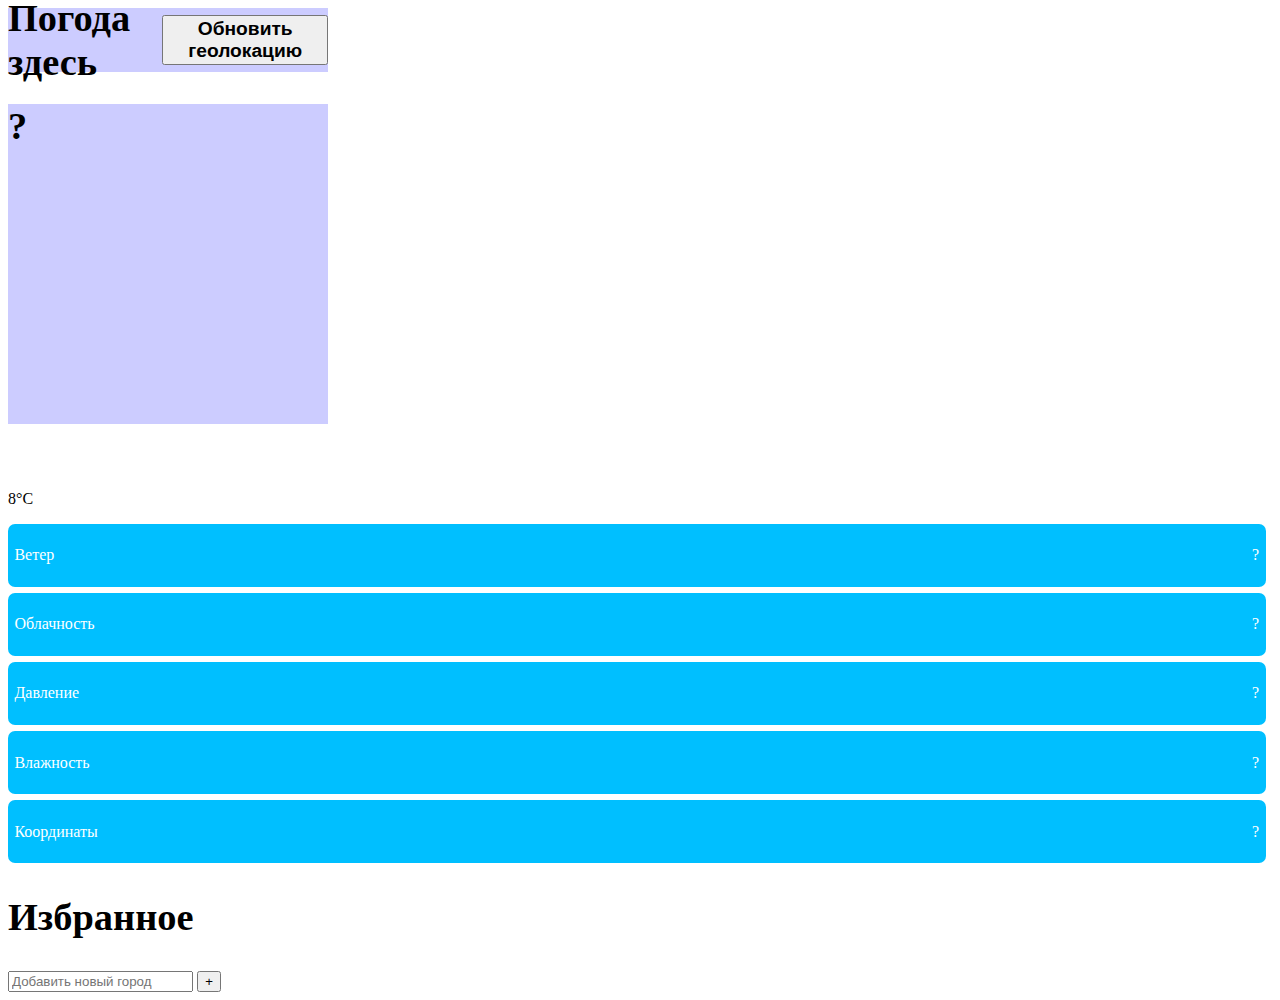
==== index.html @ d078554f "2lab" ====
<!DOCTYPE html>
<html lang="en">
<head>
    <meta charset="UTF-8">
    <title>weather</title>
    <link rel="stylesheet" href="./css/styles.css">
    <link rel="stylesheet" href="./pictures/sun.png">
    <link rel="icon" href="./pictures/sun.png">
    <meta name="viewport" content="width=device-width, initial-scale=1.0"/>
    <script src="js/index2.js"></script>
</head>

<body>

<header class="header">
    <h1 class="headerText">Погода здесь</h1>
    <button class="headerButton">
        <span class="refreshText">Обновить геолокацию</span>
        <i class="faRefresh"></i>
    </button>
</header>

<main class="weather">
    <section class="headerWeather">
        <div class="headerList">
            <h2 class="headerCity">?</h2>
            <div class="headerInf">
                <img class="headerImg"/>
                <p class="headerTemp">8°C</p>
            </div>
        </div>
        <ul class="headerList">
            <li class="headerWeatherType">
                <p class="headerType">Ветер</p>
                <p class="headerValue" id="hWind">?</p>
            </li>
            <li class="headerWeatherType">
                <p class="headerType">Облачность</p>
                <p class="headerValue" id="hCloudiness">?</p>
            </li>
            <li class="headerWeatherType">
                <p class="headerType">Давление</p>
                <p class="headerValue" id="hPressure">?</p>
            </li>
            <li class="headerWeatherType">
                <p class="headerType">Влажность</p>
                <p class="headerValue" id="hHumidity">?</p>
            </li>
            <li class="headerWeatherType">
                <p class="headerType">Координаты</p>
                <p class="headerValue" id="hCoordinates">?</p>
            </li>
        </ul>
    </section>

    <section class="favorites">
        <h2 class="favoritesText">Избранное</h2>
        <form class="favForm">
            <input class="favInput" placeholder="Добавить новый город"/>
            <button class="addButton"><i class="favPluse">+</i></button>
        </form>
    </section>

    <ul class="favWeather">
        <template id="temp">
            <li>
                <ul class="favList">
                    <li class="favWeatherTitle">
                        <h3 class="favCity"></h3>
                        <p class="favTemperature"></p>
                        <img class="favImg" src=""/>
                        <button class="favButton"><i class="faClose">x</i></button>
                    </li>
                    <li class="favWeatherType">
                        <p class="favType">Ветер</p>
                        <p class="favValue" id="favorites-wind"></p>
                    </li>
                    <li class="favWeatherType">
                        <p class="favType">Облачность</p>
                        <p class="favValue" id="favorites-cloudiness"></p>
                    </li>
                    <li class="favWeatherType">
                        <p class="favType">Давление</p>
                        <p class="favValue" id="favorites-pressure"></p>
                    </li>
                    <li class="favWeatherType">
                        <p class="favType">Влажность</p>
                        <p class="favValue" id="favorites-humidity"></p>
                    </li>
                    <li class="favWeatherType">
                        <p class="favType">Координаты</p>
                        <p class="favValue" id="favorites-coordinates"></p>
                    </li>
                </ul>
            </li>
        </template>
    </ul>
</main>
</body>
</html>
---- css/styles.css ----
* {
    box-sizing: border-box;
}

body {
    overflow-x: scroll;
}

.wrapper {
    display: flex;
    flex-flow: row wrap;
    text-align: center;
}

.wrapper > * {
    padding: 1vmax;
    margin: 1vmax;
    flex: 1 100%;
    border-radius: 1vmax;
}

header {
    height: 5vmax;
    width: 25vmax;
    display: flex;
    justify-content: space-between;
    align-items: center;
    background-color: #CCCCFF;
}

.headerCity {
    height: 25vmax;
    width: 25vmax;
    text-align: left;

    background-color: #CCCCFF;
}

.headerCityTempurature {
    display: flex;
    justify-content: space-around;
    align-items: center;
    height: 12vmax;
}

.headerInformation {
    height: 25vmax;
    width: 25vmax;
    display: flex;
    justify-content: center;
    align-items: center;
    background-color: #CCCCFF;
}

.button {
    text-align: center;
    width: 20%;
    height: 150%;
    font-size: 80%;
    color: white;
    text-decoration: none;
    border-radius: 50px;
    background: #77108e;
    transition: 0.2s;
    margin-left: 2%;
}

.button:active {
    background: #00FFFF;
    box-shadow: 0 3vmax #00FFFF inset;
    color: black;
}

.refreshButton:hover {
    background-color: #80A6FF;
}

.break {
    flex-basis: 100%;
    height: 0;
    margin: 0;
    padding: 0;
}

.favourites {
    height: 5vmax;
    width: 25vmax;

    display: flex;
    justify-content: flex-start;
    align-items: center;

    background-color: #CCCCFF;
}

.favouritesAddCity {
    height: 5vmax;
    width: 25vmax;

    display: flex;
    justify-content: space-between;
    align-items: center;

    background-color: #CCCCFF;
}

.city {
    margin-top: 3vmax;
    height: 25vmax;
    width: 25vmax;

    display: flex;
    flex-direction: column;
    justify-content: center;
    align-items: center;

    background-color: #CCCCFF;
}

.cityInformation {
    display: flex;
    justify-content: space-between;
    align-items: center;

    height: 7vmax;
    width: 45vmax;
}

.refreshButton {
    text-align: center;
    width: 20%;
    height: 150%;
    font-size: 80%;
    color: white;
    text-decoration: none;
    border-radius: 50px;
    background: #00BFFF;
    transition: 0.2s;
    margin-left: 2%;
}

.refreshButton:hover {
    background: #80A6FF;
}

.refreshButton:active {
    background: #00FFFF;
    box-shadow: 0 3vmax #00FFFF inset;
    color: black;
}

.round {
    width: 8vmax;
    height: 4.5vmax;
    font-size: 2vmax;
    color: white;
    text-decoration: none;
    border-radius: 100vmax;
    background: #00BFFF;
    transition: 0.2s;
    margin-left: 2%;
}

.round:hover { background: #80A6FF; }

.round:active {
    background: #00FFFF;
    box-shadow: 0 3vmax #00FFFF inset;
    color: black;
}

.imgHeaderCity {
    width: 12vmax;
    height: 12vmax;
    float: left;
}

.imgCityWeather {
    width: 6vmax;
    height: 6vmax;
}

ul {
    list-style-type: none;
    padding: 0;
    margin: 0;
    width: 100%;
}

ul li {
    padding: 0.5vmax;

    display: flex;
    justify-content: space-between;

}

li {
    margin: 0.5vmax;
    margin-left: 0%;
    background-color: #00BFFF;
    color: white;
    border-color: black;
    border-radius: 7px;
}

.addNewCity {
    height: 3.5vmax;
    font-size: 1vmax;
    border-radius: 5vmax;
    font-family: inherit;
    padding: 0.25em 0.5em;
    flex: 1;
}

h1 {
    font-size: 3vmax;
}

h2 {
    font-size: 3vmax;
}

h3 {
    font-size: 3vmax;
}

h4 {
    font-size: 2vmax;
}

.headerTempurature {
    font-size: 5vmax;
}

.temperatureInformation {
    font-size: 2vmax;
}

span {
    font-weight: bold;
    font-size: 1.5vmax;
}

@media screen and (min-width: 1000px) {
    .headerCity, .headerInformation, .favourites, .favouritesAddCity, .city {
        flex: 1 1 0;
    }
    .button{
        background-color: #00BFFF;
    }
}

@media screen and (min-width: 320px) {
    body {
        overflow-x: hidden;
    }
}
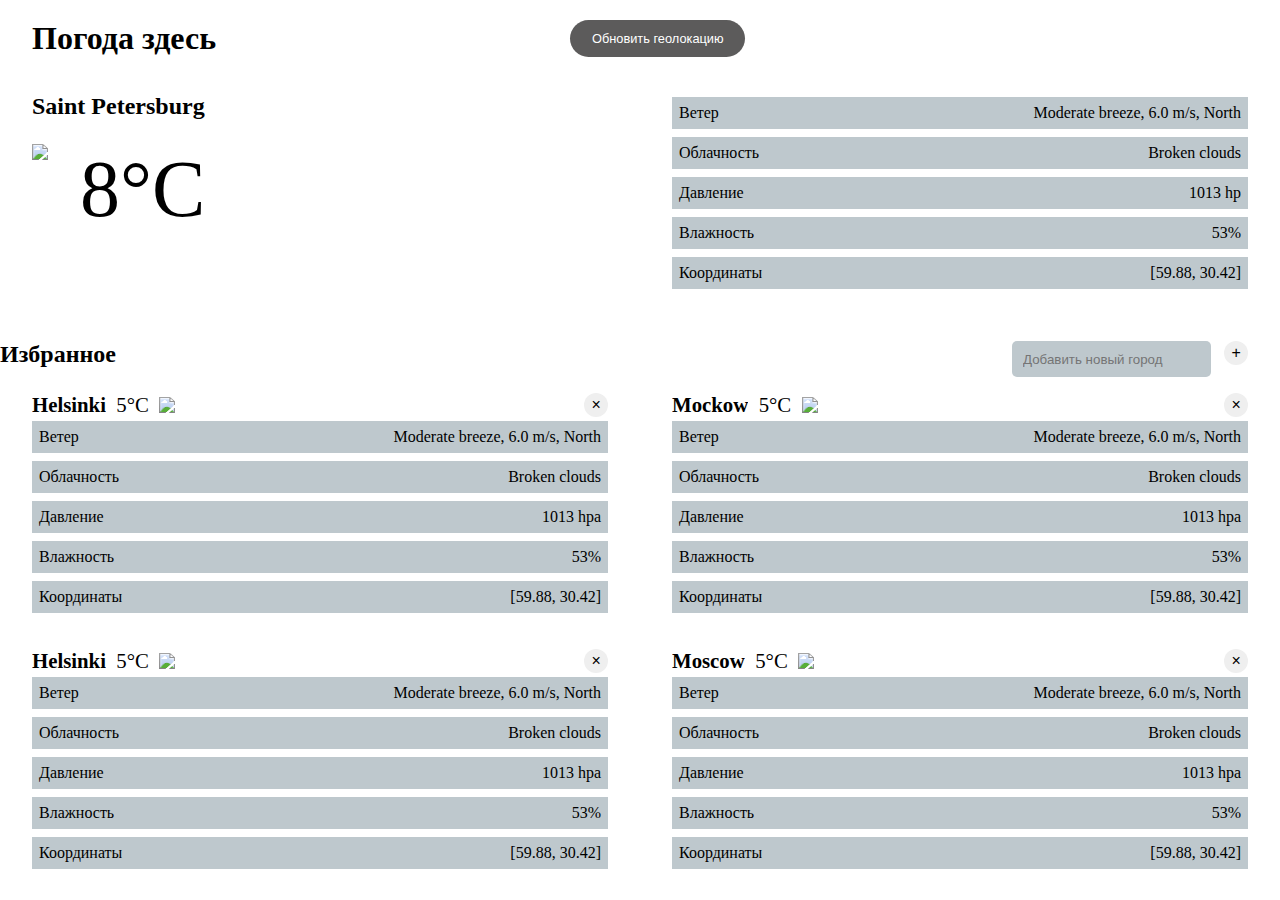
==== commit 17f6249b: "4/5" ====
--- a/index.html
+++ b/index.html
@@ -7,48 +7,45 @@
     <link rel="stylesheet" href="./pictures/sun.png">
     <link rel="icon" href="./pictures/sun.png">
     <meta name="viewport" content="width=device-width, initial-scale=1.0"/>
-    <script src="js/index2.js"></script>
 </head>
 
 <body>
 
-<header class="header">
+<header>
     <h1 class="headerText">Погода здесь</h1>
-    <button class="headerButton">
-        <span class="refreshText">Обновить геолокацию</span>
-        <i class="faRefresh"></i>
-    </button>
+    <button type="submit" class="headerButton">Обновить геолокацию</button>
 </header>
 
 <main class="weather">
     <section class="headerWeather">
         <div class="headerList">
-            <h2 class="headerCity">?</h2>
+            <h2 class="headerCity">Saint Petersburg</h2>
             <div class="headerInf">
-                <img class="headerImg"/>
-                <p class="headerTemp">8°C</p>
+                <img class="headerImg" src="pictures/sun.png"/>
+                <p class="headerTemp">8&#176;C</p>
             </div>
         </div>
+
         <ul class="headerList">
-            <li class="headerWeatherType">
+            <li>
                 <p class="headerType">Ветер</p>
-                <p class="headerValue" id="hWind">?</p>
+                <p class="headerValue">Moderate breeze, 6.0 m/s, North</p>
             </li>
-            <li class="headerWeatherType">
+            <li>
                 <p class="headerType">Облачность</p>
-                <p class="headerValue" id="hCloudiness">?</p>
+                <p class="headerValue">Broken clouds</p>
             </li>
-            <li class="headerWeatherType">
+            <li>
                 <p class="headerType">Давление</p>
-                <p class="headerValue" id="hPressure">?</p>
+                <p class="headerValue">1013 hp</p>
             </li>
-            <li class="headerWeatherType">
+            <li>
                 <p class="headerType">Влажность</p>
-                <p class="headerValue" id="hHumidity">?</p>
+                <p class="headerValue">53%</p>
             </li>
-            <li class="headerWeatherType">
+            <li>
                 <p class="headerType">Координаты</p>
-                <p class="headerValue" id="hCoordinates">?</p>
+                <p class="headerValue">[59.88, 30.42]</p>
             </li>
         </ul>
     </section>
@@ -61,40 +58,124 @@
         </form>
     </section>
 
-    <ul class="favWeather">
-        <template id="temp">
-            <li>
-                <ul class="favList">
-                    <li class="favWeatherTitle">
-                        <h3 class="favCity"></h3>
-                        <p class="favTemperature"></p>
-                        <img class="favImg" src=""/>
-                        <button class="favButton"><i class="faClose">x</i></button>
-                    </li>
-                    <li class="favWeatherType">
-                        <p class="favType">Ветер</p>
-                        <p class="favValue" id="favorites-wind"></p>
-                    </li>
-                    <li class="favWeatherType">
-                        <p class="favType">Облачность</p>
-                        <p class="favValue" id="favorites-cloudiness"></p>
-                    </li>
-                    <li class="favWeatherType">
-                        <p class="favType">Давление</p>
-                        <p class="favValue" id="favorites-pressure"></p>
-                    </li>
-                    <li class="favWeatherType">
-                        <p class="favType">Влажность</p>
-                        <p class="favValue" id="favorites-humidity"></p>
-                    </li>
-                    <li class="favWeatherType">
-                        <p class="favType">Координаты</p>
-                        <p class="favValue" id="favorites-coordinates"></p>
-                    </li>
-                </ul>
+    <section class="favWeather">
+        <ul class="favList">
+            <li class="favWeatherTitle">
+                <h3 class="favCity">Helsinki</h3>
+                <p class="favTemperature">5&#176;C</p>
+                <img class="favImg" src="pictures/sun.png"/>
+                <button class="favButton"><i class="faClose">&times;</i></button>
             </li>
-        </template>
-    </ul>
+
+            <li class="favWeatherType">
+                <p class="favType">Ветер</p>
+                <p class="favValue">Moderate breeze, 6.0 m/s, North</p>
+            </li>
+            <li class="favWeatherType">
+                <p class="favType">Облачность</p>
+                <p class="favValue">Broken clouds</p>
+            </li>
+            <li class="favWeatherType">
+                <p class="favType">Давление</p>
+                <p class="favValue">1013 hpa</p>
+            </li>
+            <li class="favWeatherType">
+                <p class="favType">Влажность</p>
+                <p class="favValue">53%</p>
+            </li>
+            <li class="favWeatherType">
+                <p class="favType">Координаты</p>
+                <p class="favValue">[59.88, 30.42]</p>
+            </li>
+        </ul>
+
+        <ul class="favList">
+            <li class="favWeatherTitle">
+                <h3 class="favCity">Mockow</h3>
+                <p class="favTemperature">5&#176;C</p>
+                <img class="favImg" src="pictures/sun.png"/>
+                <button class="favButton"><i class="faClose">&times;</i></button>
+            </li>
+            <li class="favWeatherType">
+                <p class="favType">Ветер</p>
+                <p class="favValue">Moderate breeze, 6.0 m/s, North</p>
+            </li>
+            <li class="favWeatherType">
+                <p class="favType">Облачность</p>
+                <p class="favValue">Broken clouds</p>
+            </li>
+            <li class="favWeatherType">
+                <p class="favType">Давление</p>
+                <p class="favValue">1013 hpa</p>
+            </li>
+            <li class="favWeatherType">
+                <p class="favType">Влажность</p>
+                <p class="favValue">53%</p>
+            </li>
+            <li class="favWeatherType">
+                <p class="favType">Координаты</p>
+                <p class="favValue">[59.88, 30.42]</p>
+            </li>
+        </ul>
+
+        <ul class="favList">
+            <li class="favWeatherTitle">
+                <h3 class="favCity">Helsinki</h3>
+                <p class="favTemperature">5&#176;C</p>
+                <img class="favImg" src="pictures/sun.png"/>
+                <button class="favButton"><i class="faClose">&times;</i></button>
+            </li>
+            <li class="favWeatherType">
+                <p class="favType">Ветер</p>
+                <p class="favValue">Moderate breeze, 6.0 m/s, North</p>
+            </li>
+            <li class="favWeatherType">
+                <p class="favType">Облачность</p>
+                <p class="favValue">Broken clouds</p>
+            </li>
+            <li class="favWeatherType">
+                <p class="favType">Давление</p>
+                <p class="favValue">1013 hpa</p>
+            </li>
+            <li class="favWeatherType">
+                <p class="favType">Влажность</p>
+                <p class="favValue">53%</p>
+            </li>
+            <li class="favWeatherType">
+                <p class="favType">Координаты</p>
+                <p class="favValue">[59.88, 30.42]</p>
+            </li>
+        </ul>
+
+        <ul class="favList">
+            <li class="favWeatherTitle">
+                <h3 class="favCity">Moscow</h3>
+                <p class="favTemperature">5&#176;C</p>
+                <img class="favImg" src="pictures/sun.png"/>
+                <button class="favButton"><i class="faClose">&times;</i></button>
+            </li>
+            <li class="favWeatherType">
+                <p class="favType">Ветер</p>
+                <p class="favValue">Moderate breeze, 6.0 m/s, North</p>
+            </li>
+            <li class="favWeatherType">
+                <p class="favType">Облачность</p>
+                <p class="favValue">Broken clouds</p>
+            </li>
+            <li class="favWeatherType">
+                <p class="favType">Давление</p>
+                <p class="favValue">1013 hpa</p>
+            </li>
+            <li class="favWeatherType">
+                <p class="favType">Влажность</p>
+                <p class="favValue">53%</p>
+            </li>
+            <li class="favWeatherType">
+                <p class="favType">Координаты</p>
+                <p class="favValue">[59.88, 30.42]</p>
+            </li>
+        </ul>
+    </section>
 </main>
 </body>
 </html>--- a/css/styles.css
+++ b/css/styles.css
@@ -1,258 +1,235 @@
 * {
-    box-sizing: border-box;
-}
-
+    margin: 0;
+    padding: 0;
+    border: 0;
+}
+
+html,
 body {
-    overflow-x: scroll;
-}
-
-.wrapper {
-    display: flex;
-    flex-flow: row wrap;
+    min-height: 100%;
+    width: 100%;
+}
+
+ul,
+li {
+    list-style: none;
+}
+
+img {
+    max-width: 100%;
+    display: block;
+    object-fit: cover;
+}
+
+button {
+    cursor: pointer;
+}
+
+header {
+    display: grid;
+    grid-template-columns: 3fr 1fr 3fr;
+    margin-top: 20px;
+    margin-bottom: 20px;
+    margin-left: 2em;
+}
+.headerButton {
     text-align: center;
-}
-
-.wrapper > * {
-    padding: 1vmax;
-    margin: 1vmax;
-    flex: 1 100%;
-    border-radius: 1vmax;
-}
-
-header {
-    height: 5vmax;
-    width: 25vmax;
-    display: flex;
-    justify-content: space-between;
-    align-items: center;
-    background-color: #CCCCFF;
-}
-
-.headerCity {
-    height: 25vmax;
-    width: 25vmax;
-    text-align: left;
-
-    background-color: #CCCCFF;
-}
-
-.headerCityTempurature {
-    display: flex;
-    justify-content: space-around;
-    align-items: center;
-    height: 12vmax;
-}
-
-.headerInformation {
-    height: 25vmax;
-    width: 25vmax;
-    display: flex;
-    justify-content: center;
-    align-items: center;
-    background-color: #CCCCFF;
-}
-
-.button {
-    text-align: center;
-    width: 20%;
-    height: 150%;
+    padding: 0.5em;
     font-size: 80%;
     color: white;
     text-decoration: none;
     border-radius: 50px;
-    background: #77108e;
+    background: #5c5b5b;
     transition: 0.2s;
     margin-left: 2%;
 }
 
-.button:active {
-    background: #00FFFF;
-    box-shadow: 0 3vmax #00FFFF inset;
-    color: black;
-}
-
-.refreshButton:hover {
-    background-color: #80A6FF;
-}
-
-.break {
-    flex-basis: 100%;
-    height: 0;
-    margin: 0;
-    padding: 0;
-}
-
-.favourites {
-    height: 5vmax;
-    width: 25vmax;
-
-    display: flex;
-    justify-content: flex-start;
+.headerButton:hover {
+    background: #89898b;
+}
+
+.headerButton:active {
+    background: #050505;
+    box-shadow: 0 3vmax #000000 inset;
+    color: white;
+}
+
+.headerWeather {
+    display: grid;
+    grid-template-columns: 1fr 1fr;
+    justify-content: space-between;
+}
+.headerList {
+    display: flex;
+    padding: 1em 2em 1em 2em;
+    flex-direction: column;
+    justify-items: center;
+    margin-bottom: 2em;
+}
+.favWeather {
+    display: grid;
+    grid-template-columns: 1fr 1fr;
+    justify-content: space-between;
+}
+
+.headerInf {
+    display: flex;
     align-items: center;
-
-    background-color: #CCCCFF;
-}
-
-.favouritesAddCity {
-    height: 5vmax;
-    width: 25vmax;
-
-    display: flex;
-    justify-content: space-between;
+}
+.headerImg {
+    align-self: flex-start;
+    max-width: 8em;
+    max-height: 8em;
+    margin-right: 2em;
+}
+.headerTemp {
+    font-size: 5em;
+}
+.headerCity {
+    margin-bottom: 1em;
+}
+
+.headerList li {
+    display: flex;
+    background-color: #BEC8CD;
+    padding: 7px;
+    justify-content: space-between;
+    margin: 0.25em 0 0.25em 0;
+}
+
+.favorites {
+    display: grid;
+    grid-template-columns: 1fr 1fr;
+}
+.favForm {
+    display: flex;
+    justify-content: flex-end;
+    padding-right: 2em;
+}
+.favInput {
+    background-color: #BEC8CD;
+    padding: 0.8em;
+    margin-right: 1em;
+    border-radius: 5px;
+}
+.addButton {
+    font-size: 1em;
+    width: 1.5em;
+    height: 1.5em;
+    border-radius: 50%;
+}
+
+.favList {
+    display: flex;
+    flex-direction: column;
+    padding: 1em 2em 1em 2em;
+    justify-items: center;
+}
+.favWeatherTitle {
+    display: flex;
     align-items: center;
-
-    background-color: #CCCCFF;
-}
-
-.city {
-    margin-top: 3vmax;
-    height: 25vmax;
-    width: 25vmax;
-
-    display: flex;
-    flex-direction: column;
-    justify-content: center;
-    align-items: center;
-
-    background-color: #CCCCFF;
-}
-
-.cityInformation {
-    display: flex;
-    justify-content: space-between;
-    align-items: center;
-
-    height: 7vmax;
-    width: 45vmax;
-}
-
-.refreshButton {
-    text-align: center;
-    width: 20%;
-    height: 150%;
-    font-size: 80%;
-    color: white;
-    text-decoration: none;
-    border-radius: 50px;
-    background: #00BFFF;
-    transition: 0.2s;
-    margin-left: 2%;
-}
-
-.refreshButton:hover {
-    background: #80A6FF;
-}
-
-.refreshButton:active {
-    background: #00FFFF;
-    box-shadow: 0 3vmax #00FFFF inset;
-    color: black;
-}
-
-.round {
-    width: 8vmax;
-    height: 4.5vmax;
-    font-size: 2vmax;
-    color: white;
-    text-decoration: none;
-    border-radius: 100vmax;
-    background: #00BFFF;
-    transition: 0.2s;
-    margin-left: 2%;
-}
-
-.round:hover { background: #80A6FF; }
-
-.round:active {
-    background: #00FFFF;
-    box-shadow: 0 3vmax #00FFFF inset;
-    color: black;
-}
-
-.imgHeaderCity {
-    width: 12vmax;
-    height: 12vmax;
-    float: left;
-}
-
-.imgCityWeather {
-    width: 6vmax;
-    height: 6vmax;
-}
-
-ul {
-    list-style-type: none;
-    padding: 0;
-    margin: 0;
-    width: 100%;
-}
-
-ul li {
-    padding: 0.5vmax;
-
-    display: flex;
-    justify-content: space-between;
-
-}
-
-li {
-    margin: 0.5vmax;
-    margin-left: 0%;
-    background-color: #00BFFF;
-    color: white;
-    border-color: black;
-    border-radius: 7px;
-}
-
-.addNewCity {
-    height: 3.5vmax;
-    font-size: 1vmax;
-    border-radius: 5vmax;
-    font-family: inherit;
-    padding: 0.25em 0.5em;
-    flex: 1;
-}
-
-h1 {
-    font-size: 3vmax;
-}
-
-h2 {
-    font-size: 3vmax;
-}
-
-h3 {
-    font-size: 3vmax;
-}
-
-h4 {
-    font-size: 2vmax;
-}
-
-.headerTempurature {
-    font-size: 5vmax;
-}
-
-.temperatureInformation {
-    font-size: 2vmax;
-}
-
-span {
-    font-weight: bold;
-    font-size: 1.5vmax;
-}
-
-@media screen and (min-width: 1000px) {
-    .headerCity, .headerInformation, .favourites, .favouritesAddCity, .city {
-        flex: 1 1 0;
-    }
-    .button{
-        background-color: #00BFFF;
-    }
-}
-
-@media screen and (min-width: 320px) {
-    body {
-        overflow-x: hidden;
-    }
-}
+}
+.favCity {
+    min-width: 0;
+    margin-right: 0.5em;
+    font-size: 1.3em;
+    text-overflow: ellipsis;
+    overflow: hidden;
+    white-space: nowrap;
+}
+.favTemperature {
+    margin-right: 0.5em;
+    font-size: 1.3em;
+}
+.favImg {
+    max-height: 2em;
+    margin-right: auto;
+}
+.favButton {
+    font-size: 1em;
+    min-width: 1.5em;
+    width: 1.5em;
+    height: 1.5em;
+    border-radius: 50%;
+}
+.favWeatherType {
+    display: flex;
+    background-color: #BEC8CD;
+    padding: 7px;
+    justify-content: space-between;
+    margin: 0.25em 0 0.25em;
+}
+
+@media screen and (max-width: 695px) {
+    h1 {
+        font-size: 1.6em;
+    }
+
+    h2 {
+        font-size: 1.2em;
+    }
+
+    p {
+        font-size: 0.8em;
+    }
+
+    header {
+        margin-left: 2em;
+    }
+
+
+    .refreshGeo {
+        display: none;
+    }
+
+    .favorites {
+        grid-template-columns: 1fr;
+        margin-left: 1.5em;
+    }
+
+    .favForm{
+        display: flex;
+        justify-content: flex-start;
+    }
+
+    .headerWeather {
+        grid-template-columns: 1fr;
+    }
+    .headerList {
+        margin-bottom: 0;
+    }
+    .favWeather {
+        grid-template-columns: 1fr;
+        margin: 0 1em 0 1em;
+    }
+
+    .favInput{
+        width: 100%;
+    }
+
+    .headerImg {
+        max-width: 4em;
+        max-height: 4em;
+        margin-right: 0.8em;
+    }
+    .headerTemp {
+        font-size: 3em;
+    }
+    .headerCity {
+        margin-bottom: 1em;
+    }
+
+    .favList {
+        padding: 0.3em 0.6em 0.3em 0.6em;
+    }
+    .favCity {
+        font-size: 1.1em;
+    }
+    .favTemperature {
+        font-size: 1.1em;
+    }
+    .favImg {
+        max-height: 1em;
+        margin-right: auto;
+    }
+}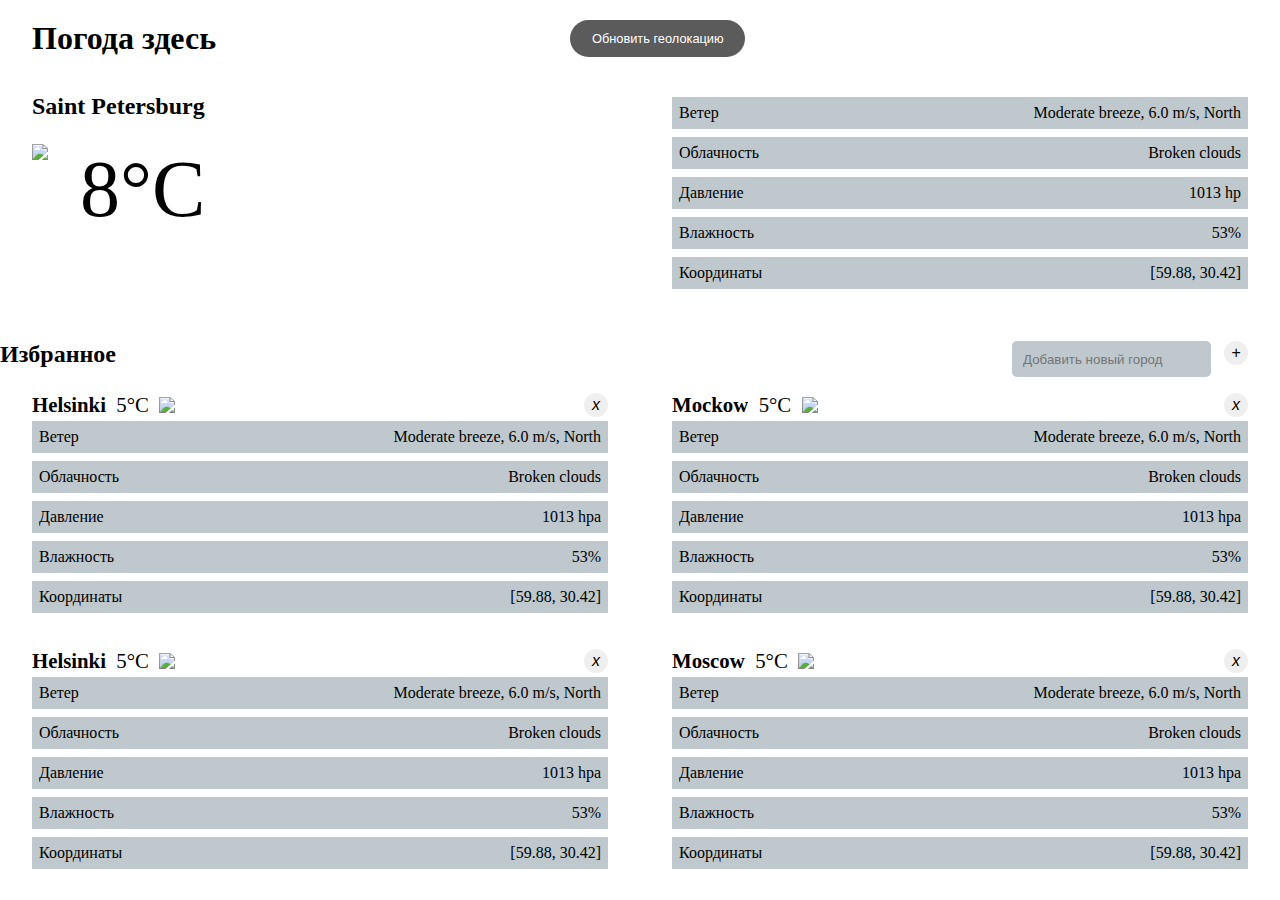
==== commit 29f1d50f: "Merge branch 'master' into lab1" ====
--- a/index.html
+++ b/index.html
@@ -11,9 +11,11 @@
 
 <body>
 
-<header>
+<header class="header">
     <h1 class="headerText">Погода здесь</h1>
-    <button type="submit" class="headerButton">Обновить геолокацию</button>
+    <button class="headerButton">
+        <span class="refreshText">Обновить геолокацию</span>
+    </button>
 </header>
 
 <main class="weather">
@@ -22,28 +24,28 @@
             <h2 class="headerCity">Saint Petersburg</h2>
             <div class="headerInf">
                 <img class="headerImg" src="pictures/sun.png"/>
-                <p class="headerTemp">8&#176;C</p>
+                <p class="headerTemp">8°C</p>
             </div>
         </div>
 
         <ul class="headerList">
-            <li>
+            <li class="headerWeatherType">
                 <p class="headerType">Ветер</p>
                 <p class="headerValue">Moderate breeze, 6.0 m/s, North</p>
             </li>
-            <li>
+            <li class="headerWeatherType">
                 <p class="headerType">Облачность</p>
                 <p class="headerValue">Broken clouds</p>
             </li>
-            <li>
+            <li class="headerWeatherType">
                 <p class="headerType">Давление</p>
                 <p class="headerValue">1013 hp</p>
             </li>
-            <li>
+            <li class="headerWeatherType">
                 <p class="headerType">Влажность</p>
                 <p class="headerValue">53%</p>
             </li>
-            <li>
+            <li class="headerWeatherType">
                 <p class="headerType">Координаты</p>
                 <p class="headerValue">[59.88, 30.42]</p>
             </li>
@@ -59,122 +61,122 @@
     </section>
 
     <section class="favWeather">
-        <ul class="favList">
-            <li class="favWeatherTitle">
-                <h3 class="favCity">Helsinki</h3>
-                <p class="favTemperature">5&#176;C</p>
-                <img class="favImg" src="pictures/sun.png"/>
-                <button class="favButton"><i class="faClose">&times;</i></button>
-            </li>
+                <ul class="favList">
+                    <li class="favWeatherTitle">
+                        <h3 class="favCity">Helsinki</h3>
+                        <p class="favTemperature">5°C</p>
+                        <img class="favImg" src="pictures/sun.png"/>
+                        <button class="favButton"><i class="faClose">x</i></button>
+                    </li>
 
-            <li class="favWeatherType">
-                <p class="favType">Ветер</p>
-                <p class="favValue">Moderate breeze, 6.0 m/s, North</p>
-            </li>
-            <li class="favWeatherType">
-                <p class="favType">Облачность</p>
-                <p class="favValue">Broken clouds</p>
-            </li>
-            <li class="favWeatherType">
-                <p class="favType">Давление</p>
-                <p class="favValue">1013 hpa</p>
-            </li>
-            <li class="favWeatherType">
-                <p class="favType">Влажность</p>
-                <p class="favValue">53%</p>
-            </li>
-            <li class="favWeatherType">
-                <p class="favType">Координаты</p>
-                <p class="favValue">[59.88, 30.42]</p>
-            </li>
-        </ul>
+                    <li class="favWeatherType">
+                        <p class="favType">Ветер</p>
+                        <p class="favValue">Moderate breeze, 6.0 m/s, North</p>
+                    </li>
+                    <li class="favWeatherType">
+                        <p class="favType">Облачность</p>
+                        <p class="favValue">Broken clouds</p>
+                    </li>
+                    <li class="favWeatherType">
+                        <p class="favType">Давление</p>
+                        <p class="favValue">1013 hpa</p>
+                    </li>
+                    <li class="favWeatherType">
+                        <p class="favType">Влажность</p>
+                        <p class="favValue">53%</p>
+                    </li>
+                    <li class="favWeatherType">
+                        <p class="favType">Координаты</p>
+                        <p class="favValue">[59.88, 30.42]</p>
+                    </li>
+                </ul>
 
-        <ul class="favList">
-            <li class="favWeatherTitle">
-                <h3 class="favCity">Mockow</h3>
-                <p class="favTemperature">5&#176;C</p>
-                <img class="favImg" src="pictures/sun.png"/>
-                <button class="favButton"><i class="faClose">&times;</i></button>
-            </li>
-            <li class="favWeatherType">
-                <p class="favType">Ветер</p>
-                <p class="favValue">Moderate breeze, 6.0 m/s, North</p>
-            </li>
-            <li class="favWeatherType">
-                <p class="favType">Облачность</p>
-                <p class="favValue">Broken clouds</p>
-            </li>
-            <li class="favWeatherType">
-                <p class="favType">Давление</p>
-                <p class="favValue">1013 hpa</p>
-            </li>
-            <li class="favWeatherType">
-                <p class="favType">Влажность</p>
-                <p class="favValue">53%</p>
-            </li>
-            <li class="favWeatherType">
-                <p class="favType">Координаты</p>
-                <p class="favValue">[59.88, 30.42]</p>
-            </li>
-        </ul>
+                <ul class="favList">
+                    <li class="favWeatherTitle">
+                        <h3 class="favCity">Mockow</h3>
+                        <p class="favTemperature">5°C</p>
+                        <img class="favImg" src="pictures/sun.png"/>
+                        <button class="favButton"><i class="faClose">x</i></button>
+                    </li>
+                    <li class="favWeatherType">
+                        <p class="favType">Ветер</p>
+                        <p class="favValue">Moderate breeze, 6.0 m/s, North</p>
+                    </li>
+                    <li class="favWeatherType">
+                        <p class="favType">Облачность</p>
+                        <p class="favValue">Broken clouds</p>
+                    </li>
+                    <li class="favWeatherType">
+                        <p class="favType">Давление</p>
+                        <p class="favValue">1013 hpa</p>
+                    </li>
+                    <li class="favWeatherType">
+                        <p class="favType">Влажность</p>
+                        <p class="favValue">53%</p>
+                    </li>
+                    <li class="favWeatherType">
+                        <p class="favType">Координаты</p>
+                        <p class="favValue">[59.88, 30.42]</p>
+                    </li>
+                </ul>
 
-        <ul class="favList">
-            <li class="favWeatherTitle">
-                <h3 class="favCity">Helsinki</h3>
-                <p class="favTemperature">5&#176;C</p>
-                <img class="favImg" src="pictures/sun.png"/>
-                <button class="favButton"><i class="faClose">&times;</i></button>
-            </li>
-            <li class="favWeatherType">
-                <p class="favType">Ветер</p>
-                <p class="favValue">Moderate breeze, 6.0 m/s, North</p>
-            </li>
-            <li class="favWeatherType">
-                <p class="favType">Облачность</p>
-                <p class="favValue">Broken clouds</p>
-            </li>
-            <li class="favWeatherType">
-                <p class="favType">Давление</p>
-                <p class="favValue">1013 hpa</p>
-            </li>
-            <li class="favWeatherType">
-                <p class="favType">Влажность</p>
-                <p class="favValue">53%</p>
-            </li>
-            <li class="favWeatherType">
-                <p class="favType">Координаты</p>
-                <p class="favValue">[59.88, 30.42]</p>
-            </li>
-        </ul>
+                <ul class="favList">
+                    <li class="favWeatherTitle">
+                        <h3 class="favCity">Helsinki</h3>
+                        <p class="favTemperature">5°C</p>
+                        <img class="favImg" src="pictures/sun.png"/>
+                        <button class="favButton"><i class="faClose">x</i></button>
+                    </li>
+                    <li class="favWeatherType">
+                        <p class="favType">Ветер</p>
+                        <p class="favValue">Moderate breeze, 6.0 m/s, North</p>
+                    </li>
+                    <li class="favWeatherType">
+                        <p class="favType">Облачность</p>
+                        <p class="favValue">Broken clouds</p>
+                    </li>
+                    <li class="favWeatherType">
+                        <p class="favType">Давление</p>
+                        <p class="favValue">1013 hpa</p>
+                    </li>
+                    <li class="favWeatherType">
+                        <p class="favType">Влажность</p>
+                        <p class="favValue">53%</p>
+                    </li>
+                    <li class="favWeatherType">
+                        <p class="favType">Координаты</p>
+                        <p class="favValue">[59.88, 30.42]</p>
+                    </li>
+                </ul>
 
-        <ul class="favList">
-            <li class="favWeatherTitle">
-                <h3 class="favCity">Moscow</h3>
-                <p class="favTemperature">5&#176;C</p>
-                <img class="favImg" src="pictures/sun.png"/>
-                <button class="favButton"><i class="faClose">&times;</i></button>
-            </li>
-            <li class="favWeatherType">
-                <p class="favType">Ветер</p>
-                <p class="favValue">Moderate breeze, 6.0 m/s, North</p>
-            </li>
-            <li class="favWeatherType">
-                <p class="favType">Облачность</p>
-                <p class="favValue">Broken clouds</p>
-            </li>
-            <li class="favWeatherType">
-                <p class="favType">Давление</p>
-                <p class="favValue">1013 hpa</p>
-            </li>
-            <li class="favWeatherType">
-                <p class="favType">Влажность</p>
-                <p class="favValue">53%</p>
-            </li>
-            <li class="favWeatherType">
-                <p class="favType">Координаты</p>
-                <p class="favValue">[59.88, 30.42]</p>
-            </li>
-        </ul>
+                <ul class="favList">
+                    <li class="favWeatherTitle">
+                        <h3 class="favCity">Moscow</h3>
+                        <p class="favTemperature">5°C</p>
+                        <img class="favImg" src="pictures/sun.png"/>
+                        <button class="favButton"><i class="faClose">x</i></button>
+                    </li>
+                    <li class="favWeatherType">
+                        <p class="favType">Ветер</p>
+                        <p class="favValue">Moderate breeze, 6.0 m/s, North</p>
+                    </li>
+                    <li class="favWeatherType">
+                        <p class="favType">Облачность</p>
+                        <p class="favValue">Broken clouds</p>
+                    </li>
+                    <li class="favWeatherType">
+                        <p class="favType">Давление</p>
+                        <p class="favValue">1013 hpa</p>
+                    </li>
+                    <li class="favWeatherType">
+                        <p class="favType">Влажность</p>
+                        <p class="favValue">53%</p>
+                    </li>
+                    <li class="favWeatherType">
+                        <p class="favType">Координаты</p>
+                        <p class="favValue">[59.88, 30.42]</p>
+                    </li>
+                </ul>
     </section>
 </main>
 </body>
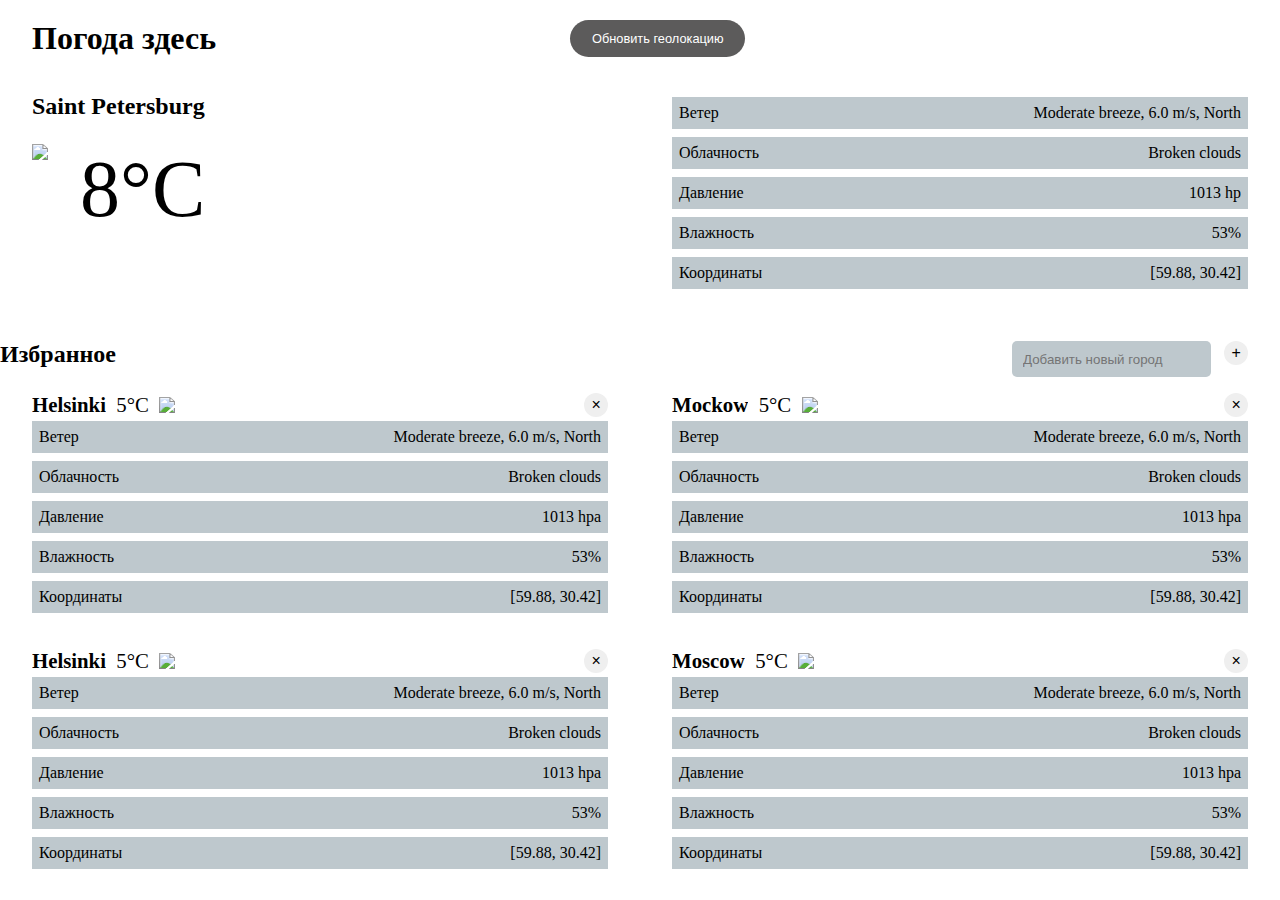
==== commit 909bcfc0: "4/5" ====
--- a/index.html
+++ b/index.html
@@ -7,15 +7,14 @@
     <link rel="stylesheet" href="./pictures/sun.png">
     <link rel="icon" href="./pictures/sun.png">
     <meta name="viewport" content="width=device-width, initial-scale=1.0"/>
+    <script src="js/index2.js"></script>
 </head>
 
 <body>
 
-<header class="header">
+<header>
     <h1 class="headerText">Погода здесь</h1>
-    <button class="headerButton">
-        <span class="refreshText">Обновить геолокацию</span>
-    </button>
+    <button type="submit" class="headerButton">Обновить геолокацию</button>
 </header>
 
 <main class="weather">
@@ -24,28 +23,28 @@
             <h2 class="headerCity">Saint Petersburg</h2>
             <div class="headerInf">
                 <img class="headerImg" src="pictures/sun.png"/>
-                <p class="headerTemp">8°C</p>
+                <p class="headerTemp">8&#176;C</p>
             </div>
         </div>
 
         <ul class="headerList">
-            <li class="headerWeatherType">
+            <li>
                 <p class="headerType">Ветер</p>
                 <p class="headerValue">Moderate breeze, 6.0 m/s, North</p>
             </li>
-            <li class="headerWeatherType">
+            <li>
                 <p class="headerType">Облачность</p>
                 <p class="headerValue">Broken clouds</p>
             </li>
-            <li class="headerWeatherType">
+            <li>
                 <p class="headerType">Давление</p>
                 <p class="headerValue">1013 hp</p>
             </li>
-            <li class="headerWeatherType">
+            <li>
                 <p class="headerType">Влажность</p>
                 <p class="headerValue">53%</p>
             </li>
-            <li class="headerWeatherType">
+            <li>
                 <p class="headerType">Координаты</p>
                 <p class="headerValue">[59.88, 30.42]</p>
             </li>
@@ -61,122 +60,122 @@
     </section>
 
     <section class="favWeather">
-                <ul class="favList">
-                    <li class="favWeatherTitle">
-                        <h3 class="favCity">Helsinki</h3>
-                        <p class="favTemperature">5°C</p>
-                        <img class="favImg" src="pictures/sun.png"/>
-                        <button class="favButton"><i class="faClose">x</i></button>
-                    </li>
+        <ul class="favList">
+            <li class="favWeatherTitle">
+                <h3 class="favCity">Helsinki</h3>
+                <p class="favTemperature">5&#176;C</p>
+                <img class="favImg" src="pictures/sun.png"/>
+                <button class="favButton"><i class="faClose">&times;</i></button>
+            </li>
 
-                    <li class="favWeatherType">
-                        <p class="favType">Ветер</p>
-                        <p class="favValue">Moderate breeze, 6.0 m/s, North</p>
-                    </li>
-                    <li class="favWeatherType">
-                        <p class="favType">Облачность</p>
-                        <p class="favValue">Broken clouds</p>
-                    </li>
-                    <li class="favWeatherType">
-                        <p class="favType">Давление</p>
-                        <p class="favValue">1013 hpa</p>
-                    </li>
-                    <li class="favWeatherType">
-                        <p class="favType">Влажность</p>
-                        <p class="favValue">53%</p>
-                    </li>
-                    <li class="favWeatherType">
-                        <p class="favType">Координаты</p>
-                        <p class="favValue">[59.88, 30.42]</p>
-                    </li>
-                </ul>
+            <li class="favWeatherType">
+                <p class="favType">Ветер</p>
+                <p class="favValue">Moderate breeze, 6.0 m/s, North</p>
+            </li>
+            <li class="favWeatherType">
+                <p class="favType">Облачность</p>
+                <p class="favValue">Broken clouds</p>
+            </li>
+            <li class="favWeatherType">
+                <p class="favType">Давление</p>
+                <p class="favValue">1013 hpa</p>
+            </li>
+            <li class="favWeatherType">
+                <p class="favType">Влажность</p>
+                <p class="favValue">53%</p>
+            </li>
+            <li class="favWeatherType">
+                <p class="favType">Координаты</p>
+                <p class="favValue">[59.88, 30.42]</p>
+            </li>
+        </ul>
 
-                <ul class="favList">
-                    <li class="favWeatherTitle">
-                        <h3 class="favCity">Mockow</h3>
-                        <p class="favTemperature">5°C</p>
-                        <img class="favImg" src="pictures/sun.png"/>
-                        <button class="favButton"><i class="faClose">x</i></button>
-                    </li>
-                    <li class="favWeatherType">
-                        <p class="favType">Ветер</p>
-                        <p class="favValue">Moderate breeze, 6.0 m/s, North</p>
-                    </li>
-                    <li class="favWeatherType">
-                        <p class="favType">Облачность</p>
-                        <p class="favValue">Broken clouds</p>
-                    </li>
-                    <li class="favWeatherType">
-                        <p class="favType">Давление</p>
-                        <p class="favValue">1013 hpa</p>
-                    </li>
-                    <li class="favWeatherType">
-                        <p class="favType">Влажность</p>
-                        <p class="favValue">53%</p>
-                    </li>
-                    <li class="favWeatherType">
-                        <p class="favType">Координаты</p>
-                        <p class="favValue">[59.88, 30.42]</p>
-                    </li>
-                </ul>
+        <ul class="favList">
+            <li class="favWeatherTitle">
+                <h3 class="favCity">Mockow</h3>
+                <p class="favTemperature">5&#176;C</p>
+                <img class="favImg" src="pictures/sun.png"/>
+                <button class="favButton"><i class="faClose">&times;</i></button>
+            </li>
+            <li class="favWeatherType">
+                <p class="favType">Ветер</p>
+                <p class="favValue">Moderate breeze, 6.0 m/s, North</p>
+            </li>
+            <li class="favWeatherType">
+                <p class="favType">Облачность</p>
+                <p class="favValue">Broken clouds</p>
+            </li>
+            <li class="favWeatherType">
+                <p class="favType">Давление</p>
+                <p class="favValue">1013 hpa</p>
+            </li>
+            <li class="favWeatherType">
+                <p class="favType">Влажность</p>
+                <p class="favValue">53%</p>
+            </li>
+            <li class="favWeatherType">
+                <p class="favType">Координаты</p>
+                <p class="favValue">[59.88, 30.42]</p>
+            </li>
+        </ul>
 
-                <ul class="favList">
-                    <li class="favWeatherTitle">
-                        <h3 class="favCity">Helsinki</h3>
-                        <p class="favTemperature">5°C</p>
-                        <img class="favImg" src="pictures/sun.png"/>
-                        <button class="favButton"><i class="faClose">x</i></button>
-                    </li>
-                    <li class="favWeatherType">
-                        <p class="favType">Ветер</p>
-                        <p class="favValue">Moderate breeze, 6.0 m/s, North</p>
-                    </li>
-                    <li class="favWeatherType">
-                        <p class="favType">Облачность</p>
-                        <p class="favValue">Broken clouds</p>
-                    </li>
-                    <li class="favWeatherType">
-                        <p class="favType">Давление</p>
-                        <p class="favValue">1013 hpa</p>
-                    </li>
-                    <li class="favWeatherType">
-                        <p class="favType">Влажность</p>
-                        <p class="favValue">53%</p>
-                    </li>
-                    <li class="favWeatherType">
-                        <p class="favType">Координаты</p>
-                        <p class="favValue">[59.88, 30.42]</p>
-                    </li>
-                </ul>
+        <ul class="favList">
+            <li class="favWeatherTitle">
+                <h3 class="favCity">Helsinki</h3>
+                <p class="favTemperature">5&#176;C</p>
+                <img class="favImg" src="pictures/sun.png"/>
+                <button class="favButton"><i class="faClose">&times;</i></button>
+            </li>
+            <li class="favWeatherType">
+                <p class="favType">Ветер</p>
+                <p class="favValue">Moderate breeze, 6.0 m/s, North</p>
+            </li>
+            <li class="favWeatherType">
+                <p class="favType">Облачность</p>
+                <p class="favValue">Broken clouds</p>
+            </li>
+            <li class="favWeatherType">
+                <p class="favType">Давление</p>
+                <p class="favValue">1013 hpa</p>
+            </li>
+            <li class="favWeatherType">
+                <p class="favType">Влажность</p>
+                <p class="favValue">53%</p>
+            </li>
+            <li class="favWeatherType">
+                <p class="favType">Координаты</p>
+                <p class="favValue">[59.88, 30.42]</p>
+            </li>
+        </ul>
 
-                <ul class="favList">
-                    <li class="favWeatherTitle">
-                        <h3 class="favCity">Moscow</h3>
-                        <p class="favTemperature">5°C</p>
-                        <img class="favImg" src="pictures/sun.png"/>
-                        <button class="favButton"><i class="faClose">x</i></button>
-                    </li>
-                    <li class="favWeatherType">
-                        <p class="favType">Ветер</p>
-                        <p class="favValue">Moderate breeze, 6.0 m/s, North</p>
-                    </li>
-                    <li class="favWeatherType">
-                        <p class="favType">Облачность</p>
-                        <p class="favValue">Broken clouds</p>
-                    </li>
-                    <li class="favWeatherType">
-                        <p class="favType">Давление</p>
-                        <p class="favValue">1013 hpa</p>
-                    </li>
-                    <li class="favWeatherType">
-                        <p class="favType">Влажность</p>
-                        <p class="favValue">53%</p>
-                    </li>
-                    <li class="favWeatherType">
-                        <p class="favType">Координаты</p>
-                        <p class="favValue">[59.88, 30.42]</p>
-                    </li>
-                </ul>
+        <ul class="favList">
+            <li class="favWeatherTitle">
+                <h3 class="favCity">Moscow</h3>
+                <p class="favTemperature">5&#176;C</p>
+                <img class="favImg" src="pictures/sun.png"/>
+                <button class="favButton"><i class="faClose">&times;</i></button>
+            </li>
+            <li class="favWeatherType">
+                <p class="favType">Ветер</p>
+                <p class="favValue">Moderate breeze, 6.0 m/s, North</p>
+            </li>
+            <li class="favWeatherType">
+                <p class="favType">Облачность</p>
+                <p class="favValue">Broken clouds</p>
+            </li>
+            <li class="favWeatherType">
+                <p class="favType">Давление</p>
+                <p class="favValue">1013 hpa</p>
+            </li>
+            <li class="favWeatherType">
+                <p class="favType">Влажность</p>
+                <p class="favValue">53%</p>
+            </li>
+            <li class="favWeatherType">
+                <p class="favType">Координаты</p>
+                <p class="favValue">[59.88, 30.42]</p>
+            </li>
+        </ul>
     </section>
 </main>
 </body>
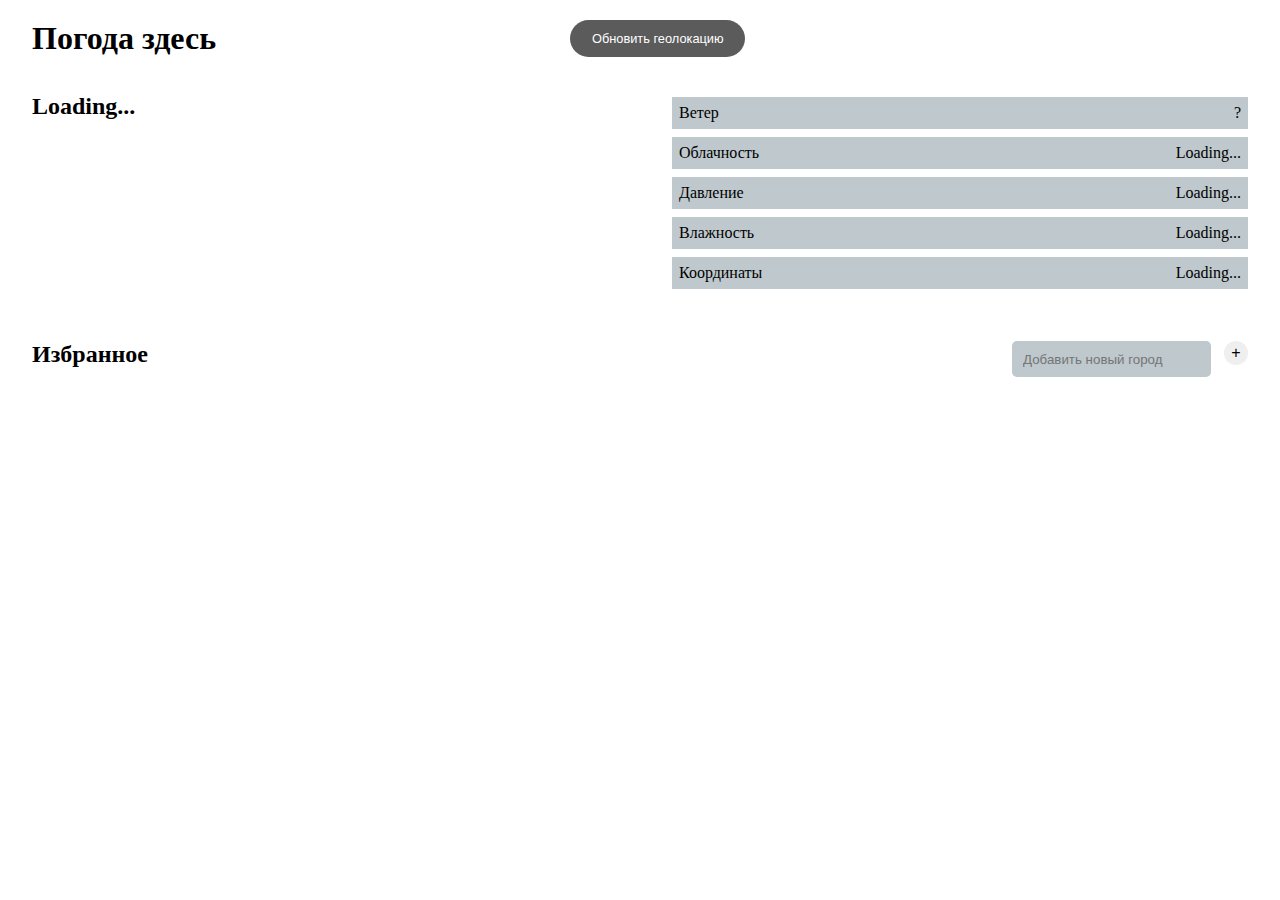
==== commit 1a402428: "smallFix2" ====
--- a/index.html
+++ b/index.html
@@ -8,6 +8,10 @@
     <link rel="icon" href="./pictures/sun.png">
     <meta name="viewport" content="width=device-width, initial-scale=1.0"/>
     <script src="js/index2.js"></script>
+    <script src="js/index.js"></script>
+    <script src="js/fetch.js"></script>
+    <script src="js/load.js"></script>
+    <script src="js/add.js"></script>
 </head>
 
 <body>
@@ -20,33 +24,32 @@
 <main class="weather">
     <section class="headerWeather">
         <div class="headerList">
-            <h2 class="headerCity">Saint Petersburg</h2>
+            <h2 class="headerCity">Loading...</h2>
             <div class="headerInf">
-                <img class="headerImg" src="pictures/sun.png"/>
-                <p class="headerTemp">8&#176;C</p>
+                <img class="headerImg"/>
+                <p class="headerTemp"></p>
             </div>
         </div>
-
         <ul class="headerList">
-            <li>
+            <li class="headerWeatherType">
                 <p class="headerType">Ветер</p>
-                <p class="headerValue">Moderate breeze, 6.0 m/s, North</p>
+                <p class="headerValue" id="hWind">?</p>
             </li>
-            <li>
+            <li class="headerWeatherType">
                 <p class="headerType">Облачность</p>
-                <p class="headerValue">Broken clouds</p>
+                <p class="headerValue" id="hCloudiness">Loading...</p>
             </li>
-            <li>
+            <li class="headerWeatherType">
                 <p class="headerType">Давление</p>
-                <p class="headerValue">1013 hp</p>
+                <p class="headerValue" id="hPressure">Loading...</p>
             </li>
-            <li>
+            <li class="headerWeatherType">
                 <p class="headerType">Влажность</p>
-                <p class="headerValue">53%</p>
+                <p class="headerValue" id="hHumidity">Loading...</p>
             </li>
-            <li>
+            <li class="headerWeatherType">
                 <p class="headerType">Координаты</p>
-                <p class="headerValue">[59.88, 30.42]</p>
+                <p class="headerValue" id="hCoordinates">Loading...</p>
             </li>
         </ul>
     </section>
@@ -55,127 +58,43 @@
         <h2 class="favoritesText">Избранное</h2>
         <form class="favForm">
             <input class="favInput" placeholder="Добавить новый город"/>
-            <button class="addButton"><i class="favPluse">+</i></button>
+            <button class="addButton">+</button>
         </form>
     </section>
 
     <section class="favWeather">
-        <ul class="favList">
-            <li class="favWeatherTitle">
-                <h3 class="favCity">Helsinki</h3>
-                <p class="favTemperature">5&#176;C</p>
-                <img class="favImg" src="pictures/sun.png"/>
-                <button class="favButton"><i class="faClose">&times;</i></button>
+        <template id="temp">
+            <li>
+                <ul class="favList">
+                    <li class="favWeatherTitle">
+                        <h3 class="favCity"></h3>
+                        <p class="favTemperature"></p>
+                        <img class="favImg" src=""/>
+                        <button class="favButton">&times;</button>
+                    </li>
+                    <li class="favWeatherType">
+                        <p class="favType">Ветер</p>
+                        <p class="favValue" id="favorites-wind">Loading...</p>
+                    </li>
+                    <li class="favWeatherType">
+                        <p class="favType">Облачность</p>
+                        <p class="favValue" id="favorites-cloudiness">Loading...</p>
+                    </li>
+                    <li class="favWeatherType">
+                        <p class="favType">Давление</p>
+                        <p class="favValue" id="favorites-pressure">Loading...</p>
+                    </li>
+                    <li class="favWeatherType">
+                        <p class="favType">Влажность</p>
+                        <p class="favValue" id="favorites-humidity">Loading...</p>
+                    </li>
+                    <li class="favWeatherType">
+                        <p class="favType">Координаты</p>
+                        <p class="favValue" id="favorites-coordinates">Loading...</p>
+                    </li>
+                </ul>
             </li>
-
-            <li class="favWeatherType">
-                <p class="favType">Ветер</p>
-                <p class="favValue">Moderate breeze, 6.0 m/s, North</p>
-            </li>
-            <li class="favWeatherType">
-                <p class="favType">Облачность</p>
-                <p class="favValue">Broken clouds</p>
-            </li>
-            <li class="favWeatherType">
-                <p class="favType">Давление</p>
-                <p class="favValue">1013 hpa</p>
-            </li>
-            <li class="favWeatherType">
-                <p class="favType">Влажность</p>
-                <p class="favValue">53%</p>
-            </li>
-            <li class="favWeatherType">
-                <p class="favType">Координаты</p>
-                <p class="favValue">[59.88, 30.42]</p>
-            </li>
-        </ul>
-
-        <ul class="favList">
-            <li class="favWeatherTitle">
-                <h3 class="favCity">Mockow</h3>
-                <p class="favTemperature">5&#176;C</p>
-                <img class="favImg" src="pictures/sun.png"/>
-                <button class="favButton"><i class="faClose">&times;</i></button>
-            </li>
-            <li class="favWeatherType">
-                <p class="favType">Ветер</p>
-                <p class="favValue">Moderate breeze, 6.0 m/s, North</p>
-            </li>
-            <li class="favWeatherType">
-                <p class="favType">Облачность</p>
-                <p class="favValue">Broken clouds</p>
-            </li>
-            <li class="favWeatherType">
-                <p class="favType">Давление</p>
-                <p class="favValue">1013 hpa</p>
-            </li>
-            <li class="favWeatherType">
-                <p class="favType">Влажность</p>
-                <p class="favValue">53%</p>
-            </li>
-            <li class="favWeatherType">
-                <p class="favType">Координаты</p>
-                <p class="favValue">[59.88, 30.42]</p>
-            </li>
-        </ul>
-
-        <ul class="favList">
-            <li class="favWeatherTitle">
-                <h3 class="favCity">Helsinki</h3>
-                <p class="favTemperature">5&#176;C</p>
-                <img class="favImg" src="pictures/sun.png"/>
-                <button class="favButton"><i class="faClose">&times;</i></button>
-            </li>
-            <li class="favWeatherType">
-                <p class="favType">Ветер</p>
-                <p class="favValue">Moderate breeze, 6.0 m/s, North</p>
-            </li>
-            <li class="favWeatherType">
-                <p class="favType">Облачность</p>
-                <p class="favValue">Broken clouds</p>
-            </li>
-            <li class="favWeatherType">
-                <p class="favType">Давление</p>
-                <p class="favValue">1013 hpa</p>
-            </li>
-            <li class="favWeatherType">
-                <p class="favType">Влажность</p>
-                <p class="favValue">53%</p>
-            </li>
-            <li class="favWeatherType">
-                <p class="favType">Координаты</p>
-                <p class="favValue">[59.88, 30.42]</p>
-            </li>
-        </ul>
-
-        <ul class="favList">
-            <li class="favWeatherTitle">
-                <h3 class="favCity">Moscow</h3>
-                <p class="favTemperature">5&#176;C</p>
-                <img class="favImg" src="pictures/sun.png"/>
-                <button class="favButton"><i class="faClose">&times;</i></button>
-            </li>
-            <li class="favWeatherType">
-                <p class="favType">Ветер</p>
-                <p class="favValue">Moderate breeze, 6.0 m/s, North</p>
-            </li>
-            <li class="favWeatherType">
-                <p class="favType">Облачность</p>
-                <p class="favValue">Broken clouds</p>
-            </li>
-            <li class="favWeatherType">
-                <p class="favType">Давление</p>
-                <p class="favValue">1013 hpa</p>
-            </li>
-            <li class="favWeatherType">
-                <p class="favType">Влажность</p>
-                <p class="favValue">53%</p>
-            </li>
-            <li class="favWeatherType">
-                <p class="favType">Координаты</p>
-                <p class="favValue">[59.88, 30.42]</p>
-            </li>
-        </ul>
+        </template>
     </section>
 </main>
 </body>
--- a/css/styles.css
+++ b/css/styles.css
@@ -100,6 +100,7 @@
 .favorites {
     display: grid;
     grid-template-columns: 1fr 1fr;
+    padding-left: 2em;
 }
 .favForm {
     display: flex;
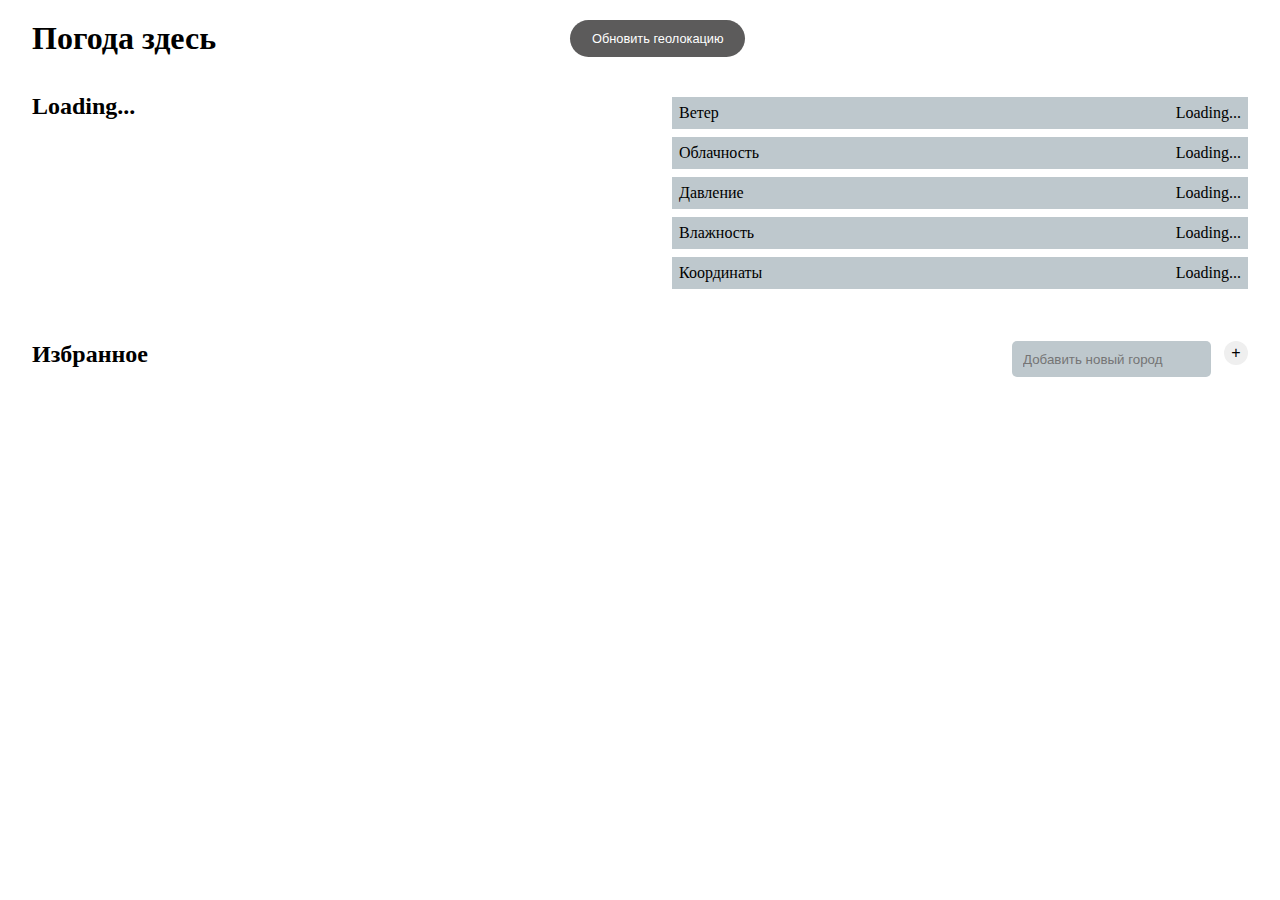
==== commit 6ea844b4: "finish_1" ====
--- a/index.html
+++ b/index.html
@@ -31,23 +31,23 @@
             </div>
         </div>
         <ul class="headerList">
-            <li class="headerWeatherType">
+            <li>
                 <p class="headerType">Ветер</p>
-                <p class="headerValue" id="hWind">?</p>
+                <p class="headerValue" id="hWind">Loading...</p>
             </li>
-            <li class="headerWeatherType">
+            <li>
                 <p class="headerType">Облачность</p>
                 <p class="headerValue" id="hCloudiness">Loading...</p>
             </li>
-            <li class="headerWeatherType">
+            <li>
                 <p class="headerType">Давление</p>
                 <p class="headerValue" id="hPressure">Loading...</p>
             </li>
-            <li class="headerWeatherType">
+            <li>
                 <p class="headerType">Влажность</p>
                 <p class="headerValue" id="hHumidity">Loading...</p>
             </li>
-            <li class="headerWeatherType">
+            <li>
                 <p class="headerType">Координаты</p>
                 <p class="headerValue" id="hCoordinates">Loading...</p>
             </li>
@@ -64,36 +64,38 @@
 
     <section class="favWeather">
         <template id="temp">
-            <li>
-                <ul class="favList">
-                    <li class="favWeatherTitle">
+            <section class="favList">
+                    <div class="favWeatherTitle">
                         <h3 class="favCity"></h3>
                         <p class="favTemperature"></p>
                         <img class="favImg" src=""/>
                         <button class="favButton">&times;</button>
-                    </li>
-                    <li class="favWeatherType">
+                    </div>
+                <ul class="favWeatherType">
+                    <li>
                         <p class="favType">Ветер</p>
                         <p class="favValue" id="favorites-wind">Loading...</p>
                     </li>
-                    <li class="favWeatherType">
+                    <li>
                         <p class="favType">Облачность</p>
                         <p class="favValue" id="favorites-cloudiness">Loading...</p>
                     </li>
-                    <li class="favWeatherType">
+
+                    <li>
                         <p class="favType">Давление</p>
                         <p class="favValue" id="favorites-pressure">Loading...</p>
                     </li>
-                    <li class="favWeatherType">
+                    <li>
                         <p class="favType">Влажность</p>
                         <p class="favValue" id="favorites-humidity">Loading...</p>
                     </li>
-                    <li class="favWeatherType">
+                    <li >
                         <p class="favType">Координаты</p>
                         <p class="favValue" id="favorites-coordinates">Loading...</p>
                     </li>
                 </ul>
-            </li>
+            </section>
+
         </template>
     </section>
 </main>
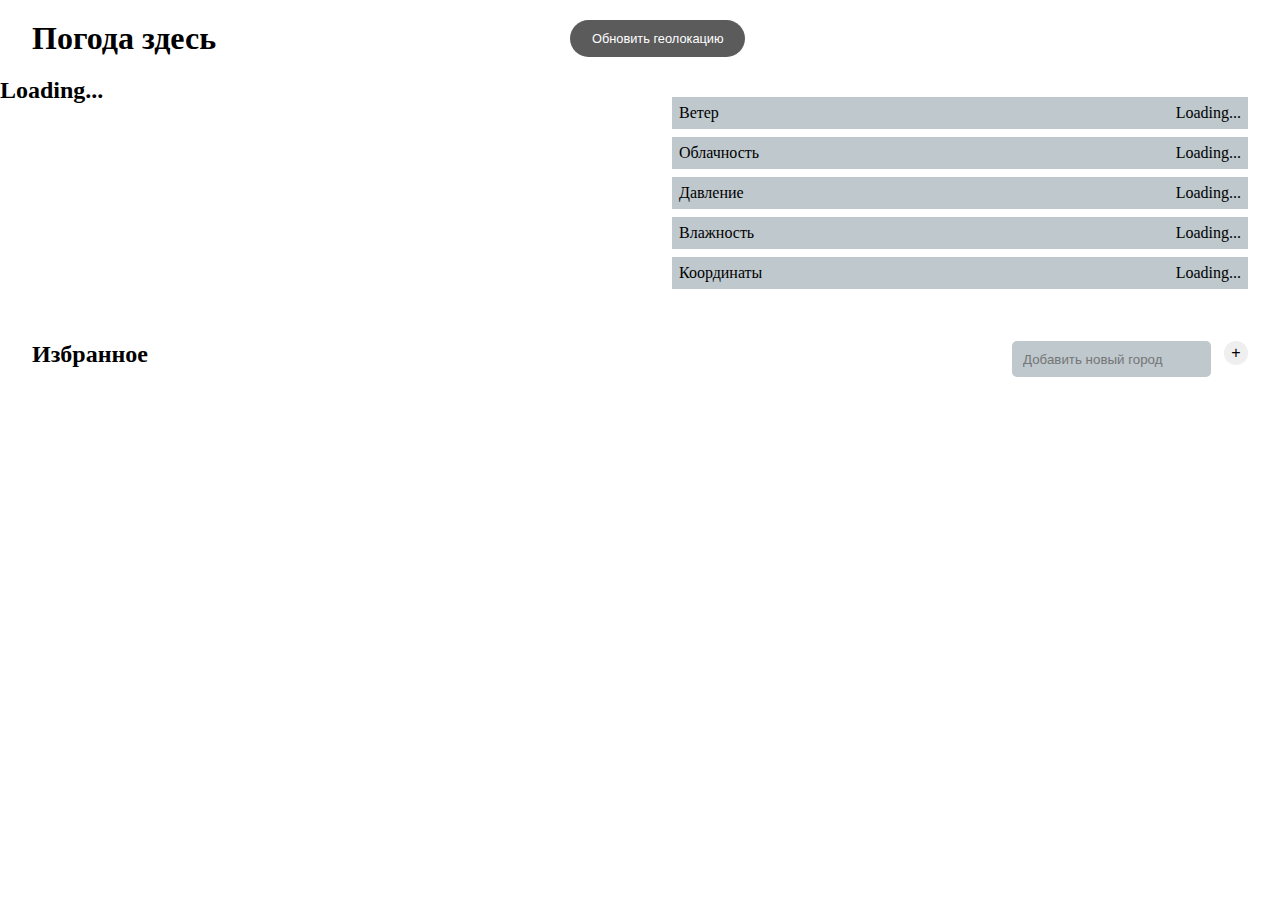
==== commit b51629a3: "fix2withProblems" ====
--- a/index.html
+++ b/index.html
@@ -7,11 +7,12 @@
     <link rel="stylesheet" href="./pictures/sun.png">
     <link rel="icon" href="./pictures/sun.png">
     <meta name="viewport" content="width=device-width, initial-scale=1.0"/>
-    <script src="js/index2.js"></script>
+    <script src="js/print.js"></script>
     <script src="js/index.js"></script>
     <script src="js/fetch.js"></script>
     <script src="js/load.js"></script>
     <script src="js/add.js"></script>
+    <script src="js/favCit.js"></script>
 </head>
 
 <body>
@@ -21,15 +22,24 @@
     <button type="submit" class="headerButton">Обновить геолокацию</button>
 </header>
 
-<main class="weather">
-    <section class="headerWeather">
-        <div class="headerList">
+<main>
+
+    <!--
+    <section class="loader" id="loader">
+        <img src="pictures/load.gif">
+        <h1>Загрузка данных</h1>
+    </section> -->
+
+    <section class="headerWeather" id="headerWeather">
+
+        <div class="headerInfo" id="headerInfo">
             <h2 class="headerCity">Loading...</h2>
             <div class="headerInf">
-                <img class="headerImg"/>
+                <img class="headerImg">
                 <p class="headerTemp"></p>
             </div>
         </div>
+
         <ul class="headerList">
             <li>
                 <p class="headerType">Ветер</p>
@@ -52,6 +62,7 @@
                 <p class="headerValue" id="hCoordinates">Loading...</p>
             </li>
         </ul>
+
     </section>
 
     <section class="favorites">
@@ -62,15 +73,25 @@
         </form>
     </section>
 
-    <section class="favWeather">
+    <section class="favWeather" id="favWeather">
         <template id="temp">
+
+            <!--
+              <div class="loaderCity" id="loaderCity">
+                <img src="pictures/load.gif">
+                <h1>Загрузка данных</h1>
+            </div>
+             -->
+
             <section class="favList">
-                    <div class="favWeatherTitle">
-                        <h3 class="favCity"></h3>
-                        <p class="favTemperature"></p>
-                        <img class="favImg" src=""/>
-                        <button class="favButton">&times;</button>
-                    </div>
+
+                <div class="favWeatherTitle">
+                    <h3 class="favCity"></h3>
+                    <p class="favTemperature"></p>
+                    <img class="favImg" src=""/>
+                    <button class="favButton">&times;</button>
+                </div>
+
                 <ul class="favWeatherType">
                     <li>
                         <p class="favType">Ветер</p>
